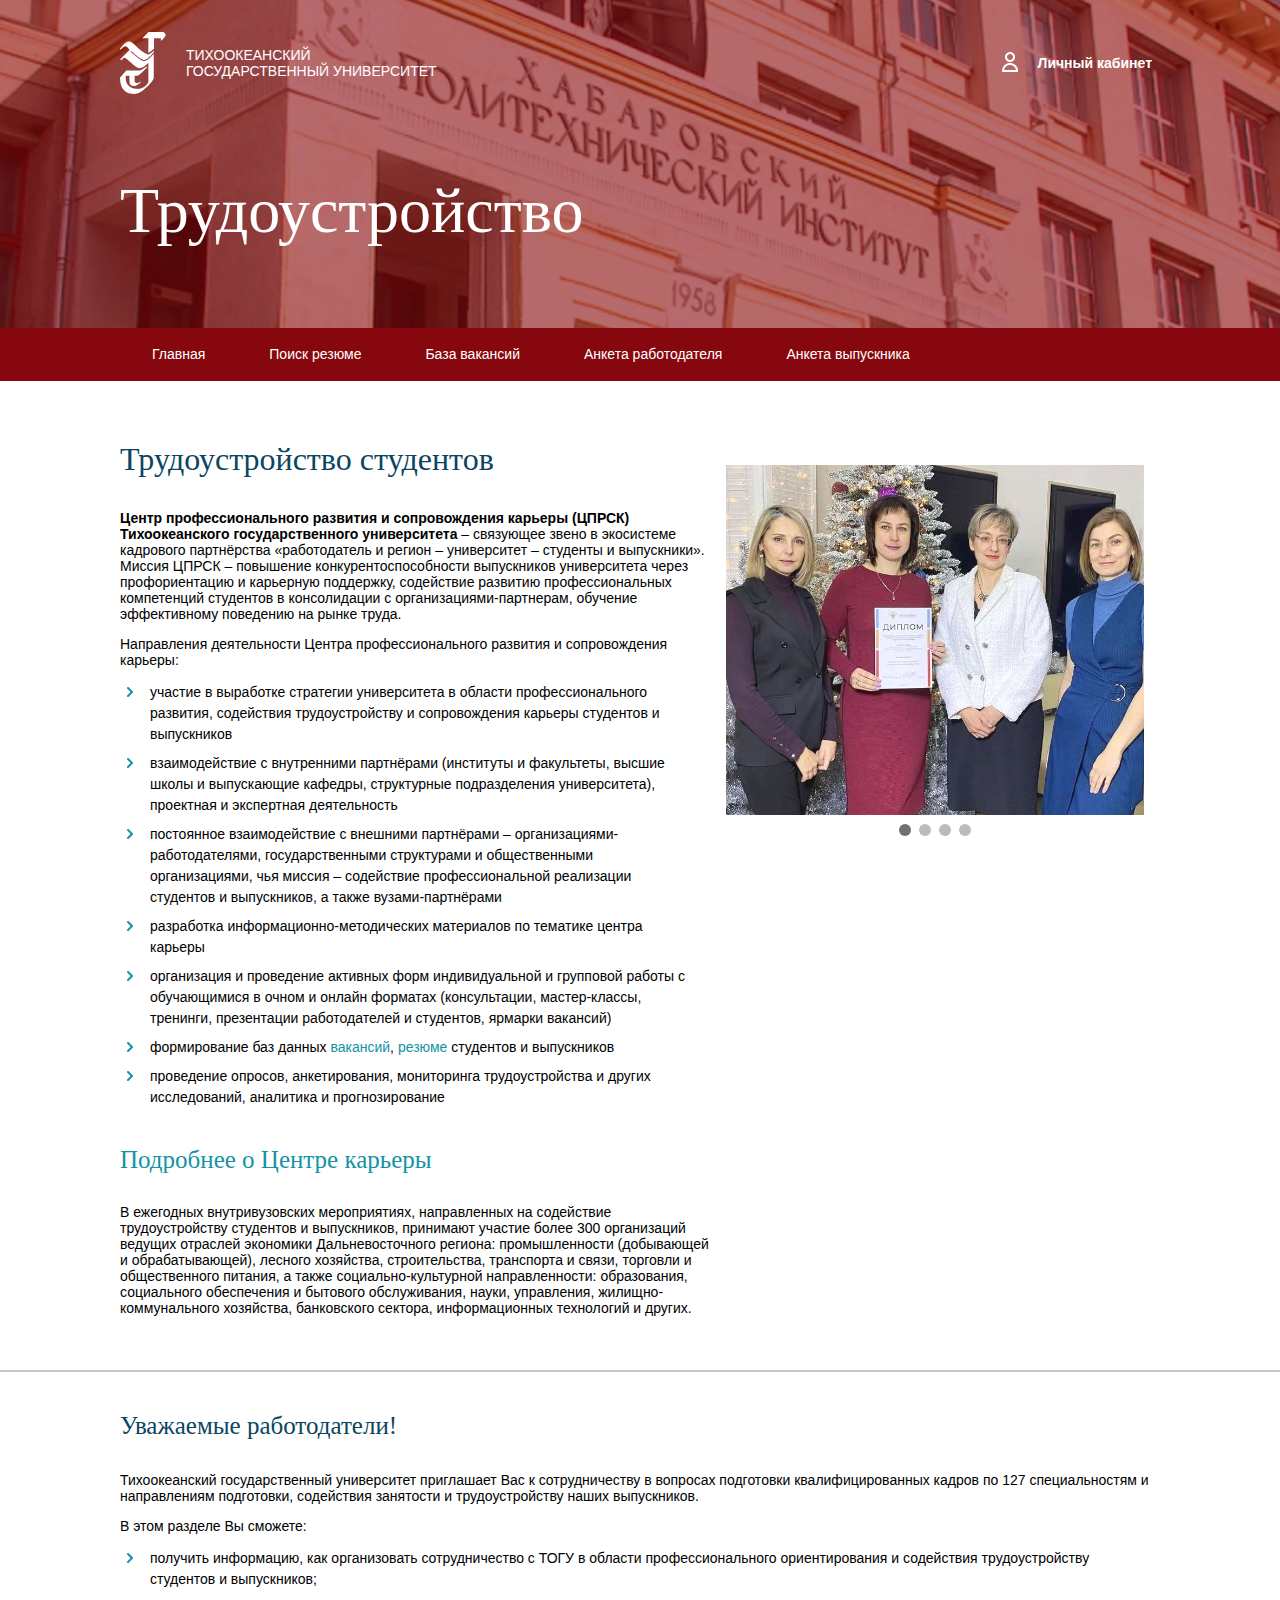
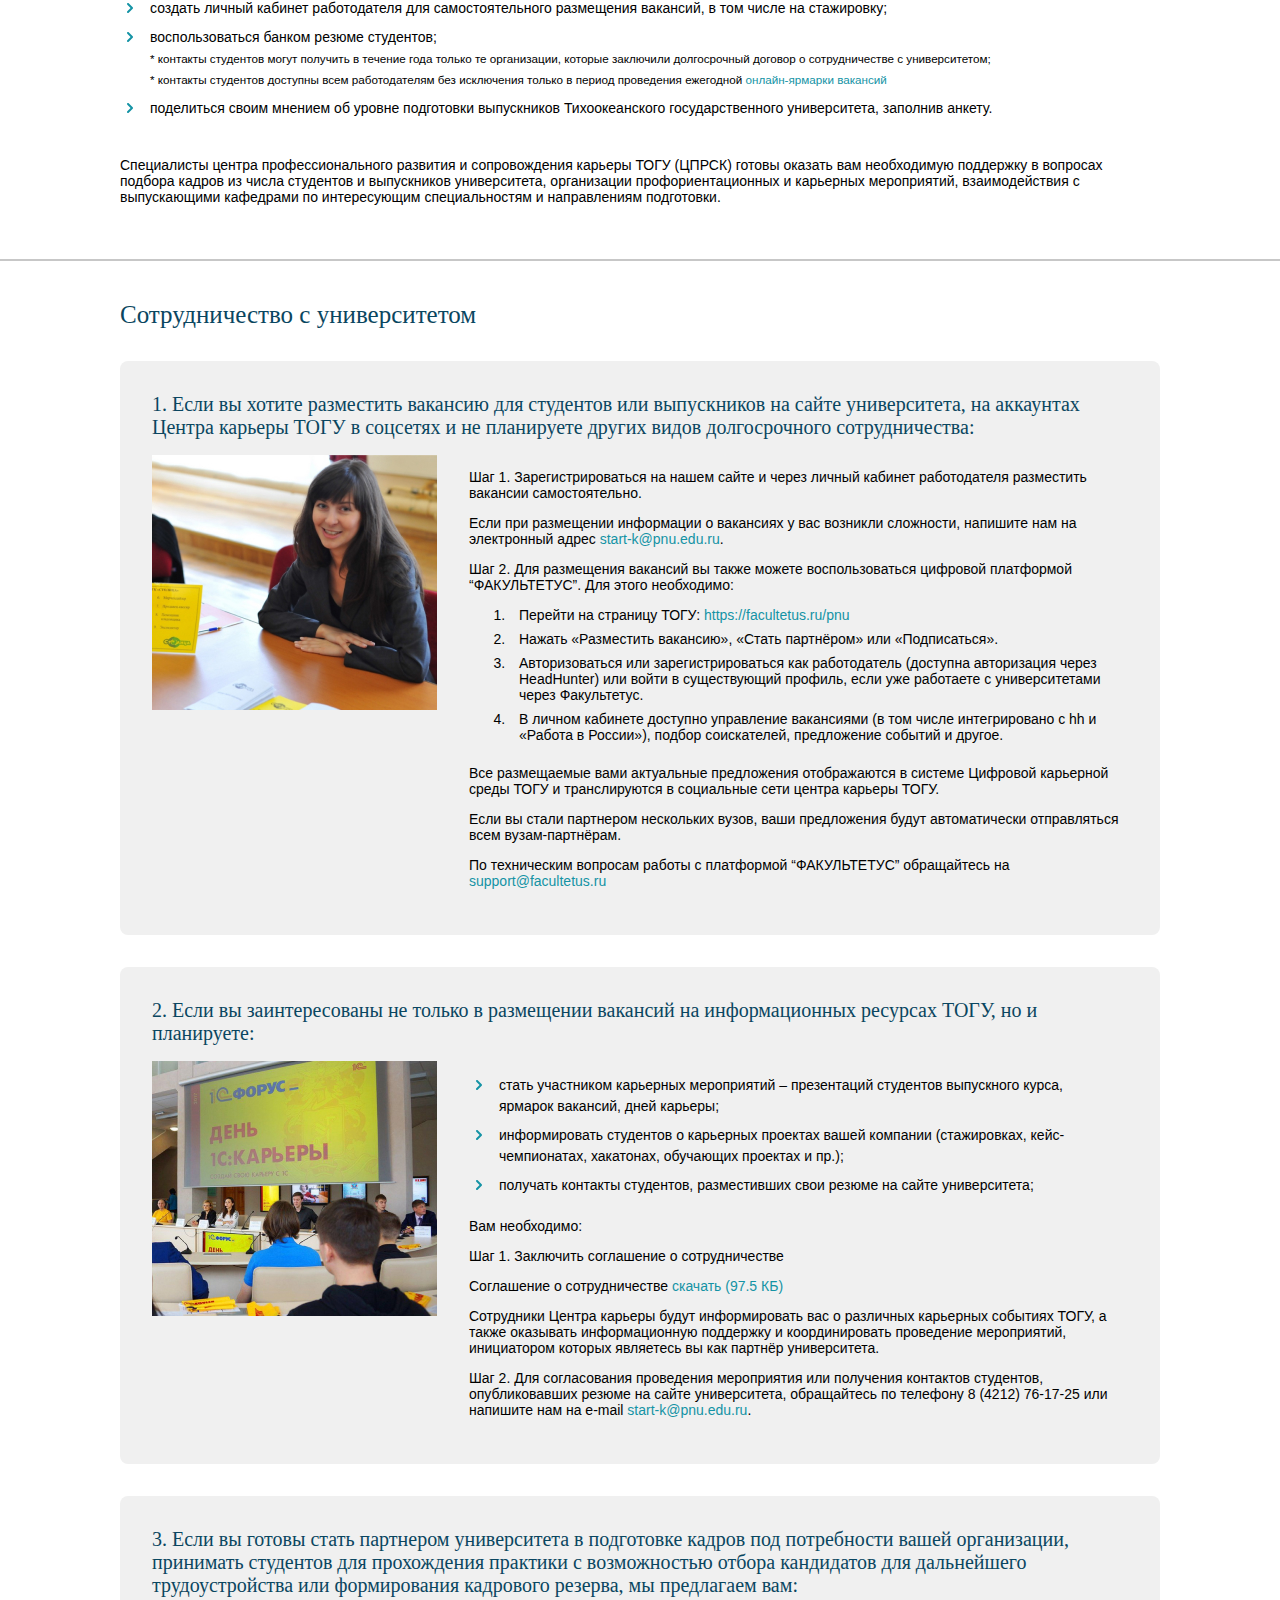
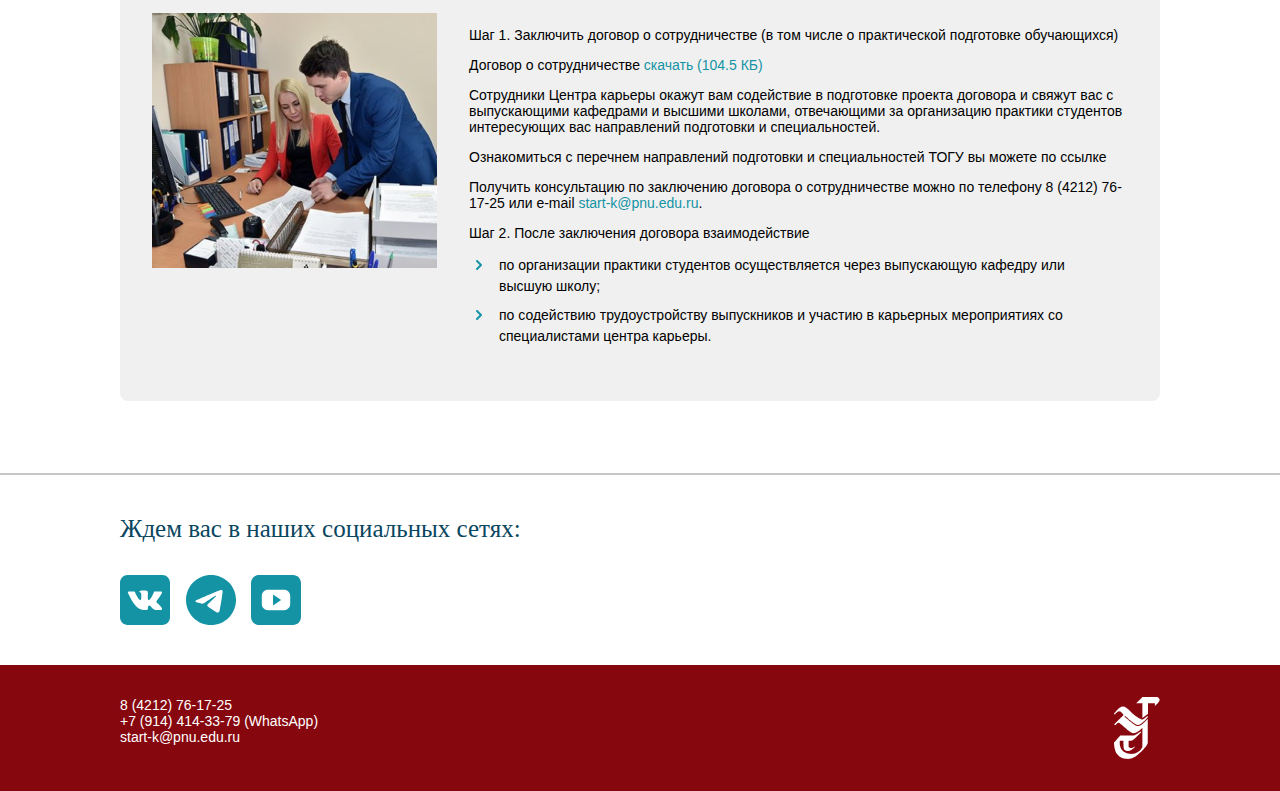
==== index.html @ 0964fffc "Initial commit" ====
<!DOCTYPE html>
<html lang="ru">
<head>
    <meta charset="UTF-8">
    <meta name="viewport" content="width=device-width, initial-scale=1.0">
    <title>Трудоустройство</title>
    <link rel="stylesheet" href="css/styles.css">
    <link rel="stylesheet" href="css/styles-main.css">
    <link rel="stylesheet" href="css/home.css">
    <!--<link rel="stylesheet" href="https://cdnjs.cloudflare.com/ajax/libs/font-awesome/4.7.0/css/font-awesome.min.css">-->
    <script type="text/javascript" src="js/slideshow.js" async></script>
    <script type="text/javascript" src="js/burger.js" async></script>
</head>
<body>
    <header class="header">
        <div class="container">
            <div class="header-inner">
                <div class="header-top">
                    <!--<div class="pnu-logo">-->
                        <img alt="pnu-logo" src="img/logo.png"/>
                        <span class="pnu-name">
                            ТИХООКЕАНСКИЙ <br>ГОСУДАРСТВЕННЫЙ УНИВЕРСИТЕТ
                        </span>
                    <!--</div>-->
                    <div class="login">
                        <a class="login-link" href="login.html">
                            <table><tr>
                                    <td>
                                        <img src="img/UserOutline.png"></img>
                                    </td>
                                    <td>
                                        Личный кабинет
                                    </td>
                            </tr></table>
                        </a>
                    </div>
                </div>
                <div class="header-title">
                    <h1>Трудоустройство</h1>
                </div>

            </div>
        </div>
    </header>

    <nav class="menu">
        <div class="container">
            <div class="nav-menu" id="nav-list">
                <div class="hamburger-top">
                    <div class="hamburger-title">Главная</div>
                    <div class="hamburger-icon" onclick="OpenBurger()">
                        <!--<i class="fa fa-bars"></i>-->
                        <div class="hamburger-bar"></div>
                        <div class="hamburger-bar"></div>
                        <div class="hamburger-bar"></div>
                    </div>
                </div>
                <ul class="nav-menu-list">
                    <a href="index.html" class="menu-link"><li class="menu-item">Главная</li></a>
                    <a href="login.html" class="menu-link"><li class="menu-item menu-login">Личный кабинет</li></a>
                    <a href="resume-search.html" class="menu-link"><li class="menu-item">Поиск резюме</li></a>
                    <a href="" class="menu-link"><li class="menu-item">База вакансий</li></a>
                    <a href="survey-employ.html" class="menu-link"><li class="menu-item">Анкета работодателя</li></a>
                    <a href="" target="_blank" class="menu-link"><li class="menu-item">Анкета выпускника</li></a>
                </ul>
            </div>
        </div>
    </nav>

    <main class="body">
        <div class="container">
            <div class="greet">
                <div class="greet-info">
                    <h4>Трудоустройство студентов</h4>
                    <p>
                        <strong> Центр профессионального развития и сопровождения карьеры (ЦПРСК) Тихоокеанского государственного университета</strong> – связующее звено в экосистеме кадрового партнёрства «работодатель и регион – университет – студенты и выпускники».
                        Миссия ЦПРСК – повышение конкурентоспособности выпускников университета через профориентацию и карьерную поддержку, содействие развитию профессиональных компетенций студентов в консолидации с организациями-партнерам, обучение эффективному поведению на рынке труда.
                    </p>
                    <p>
                        Направления деятельности Центра профессионального развития и сопровождения карьеры:
                    </p>
                    <ul>
                        <li>участие в выработке стратегии университета в области профессионального развития, содействия трудоустройству и сопровождения карьеры студентов и выпускников</li>
                        <li>взаимодействие с внутренними партнёрами (институты и факультеты, высшие школы и выпускающие кафедры, структурные подразделения университета), проектная и экспертная деятельность</li>
                        <li>постоянное взаимодействие с внешними партнёрами – организациями-работодателями, государственными структурами и общественными организациями, чья миссия – содействие профессиональной реализации студентов и выпускников, а также вузами-партнёрами</li>
                        <li>разработка информационно-методических материалов по тематике центра карьеры</li>
                        <li>организация и проведение активных форм индивидуальной и групповой работы с обучающимися в очном и онлайн форматах (консультации, мастер-классы, тренинги, презентации работодателей и студентов, ярмарки вакансий)</li>
                        <li>формирование баз данных <a href="">вакансий</a>, <a href="resume-search.html">резюме</a> студентов и выпускников</li>
                        <li>проведение опросов, анкетирования, мониторинга трудоустройства и других исследований, аналитика и прогнозирование</li>
                    </ul>
                    <br>
                    <a href="https://pnu.edu.ru/ru/recruitment/start-career/" target="_blank"><h5>Подробнее о Центре карьеры</h5></a>
                    <p>
                        <br>
                        В ежегодных внутривузовских мероприятиях, направленных на содействие трудоустройству студентов и выпускников, принимают участие более 300 организаций ведущих отраслей экономики Дальневосточного региона: промышленности (добывающей и обрабатывающей), лесного хозяйства, строительства, транспорта и связи, торговли и общественного питания, а также социально-культурной направленности: образования, социального обеспечения и бытового обслуживания, науки, управления, жилищно-коммунального хозяйства, банковского сектора, информационных технологий и других.
                    </p>
                </div>
                <div class="greet-slideshow">
                    <div class="slideshow-container">
                        <div class="slides fade" style="background-image: url('img/01.jpg')"></div>
                        <div class="slides fade" style="background-image: url('img/02.jpg')"></div>
                        <div class="slides fade" style="background-image: url('img/03.jpg')"></div>
                        <div class="slides fade" style="background-image: url('img/04.jpg')"></div>
                <!--<a class="prev" onclick="plusSlides(-1)">&#10094;</a>
                <a class="next" onclick="plusSlides(1)">&#10095;</a>-->
                </div>
                <div style="margin: auto">
                    <span class="dot" onclick="currentSlide(0)"></span>
                    <span class="dot" onclick="currentSlide(1)"></span>
                    <span class="dot" onclick="currentSlide(2)"></span>
                    <span class="dot" onclick="currentSlide(3)"></span>
                </div>
            </div>
            </div>
        </div>
        <hr>
        <div class="container">
            <!--<div class="container-in">-->
                <div class="greet-info">
                    <h5>Уважаемые работодатели!</h5>
                    <p>
                        Тихоокеанский государственный университет приглашает Вас к сотрудничеству в вопросах подготовки квалифицированных кадров по 127 специальностям и направлениям подготовки, содействия занятости и трудоустройству наших выпускников.
                    </p>
                    <p>
                        В этом разделе Вы сможете:
                    </p>
                    <ul>
                        <li>получить информацию, как организовать сотрудничество с ТОГУ в области профессионального ориентирования и содействия трудоустройству студентов и выпускников;</li>
                        <li>создать личный кабинет работодателя для самостоятельного размещения вакансий, в том числе на стажировку;</li>
                        <li>воспользоваться банком резюме студентов;
                            <br>
                            <small>
                                * контакты студентов могут получить в течение года только те организации, которые заключили долгосрочный договор о сотрудничестве с университетом;
                                <br>
                                * контакты студентов доступны всем работодателям без исключения только в период проведения ежегодной <a href="https://pnu.edu.ru/ru/recruitment/yarmarka/" target="_blank"><small>онлайн-ярмарки вакансий</small></a>
                            </small>
                        </li>
                        <li>поделиться своим мнением об уровне подготовки выпускников Тихоокеанского государственного университета, заполнив анкету.</li>
                    </ul>
                    <p>
                        <br>
                        Специалисты центра профессионального развития и сопровождения карьеры ТОГУ (ЦПРСК) готовы оказать вам необходимую поддержку в вопросах подбора кадров из числа студентов и выпускников университета, организации профориентационных и карьерных мероприятий, взаимодействия с выпускающими кафедрами по интересующим специальностям и направлениям подготовки.
                    </p>
                </div>
                <!--<div class="greet-slideshow">
                    <div class="slideshow-container">
                        <div class="slides fade">
                            <img src="img/slideshow-photo-example.jpg" style="width:100%">
                        </div>
                        <div class="slides fade">
                            <img src="img/slideshow-photo-example.jpg" style="width:100%">
                        </div>
                        <div class="slides fade">
                            <img src="img/slideshow-photo-example.jpg" style="width:100%">
                        </div>-->
                        <!--<a class="prev" onclick="plusSlides(-1)">&#10094;</a>
                        <a class="next" onclick="plusSlides(1)">&#10095;</a>-->
                    <!--</div>
                    <div style="margin: auto">
                        <span class="dot" onclick="currentSlide(0)"></span>
                        <span class="dot" onclick="currentSlide(1)"></span>
                        <span class="dot" onclick="currentSlide(2)"></span>
                    </div>
                </div>-->
            <!--</div>-->
        </div>
            <hr>
        <div class="container">
            <div class="cards">
                <h5>Сотрудничество с университетом</h5>
                <div class="cards-list">

                    <div class="card">
                        <div class="card-title">
                            <h6>1. Если вы хотите разместить вакансию для студентов или выпускников на сайте университета, на аккаунтах Центра карьеры ТОГУ в соцсетях и не планируете других видов долгосрочного сотрудничества:</h6>
                        </div>
                        <div class="card-body">
                            <div class="card-image">
                                <img src="img/card-img1.jpg">
                            </div>
                            <div class="card-text">
                                <p>Шаг 1. Зарегистрироваться на нашем сайте и через личный кабинет работодателя разместить вакансии самостоятельно.</p>
                                <p>Если при размещении информации о вакансиях у вас возникли сложности, напишите нам на электронный адрес <a href="mailto:start-k@pnu.edu.ru">start-k@pnu.edu.ru</a>.</p>
                                <p>Шаг 2. Для размещения вакансий вы также можете воспользоваться цифровой платформой “ФАКУЛЬТЕТУС”. Для этого необходимо:</p>
                                <ol>
                                    <li>Перейти на страницу ТОГУ: <a href="https://facultetus.ru/pnu">https://facultetus.ru/pnu</a></li>
                                    <li>Нажать «Разместить вакансию», «Стать партнёром» или «Подписаться».</li>
                                    <li>Авторизоваться или зарегистрироваться как работодатель (доступна авторизация через HeadHunter) или войти в существующий профиль, если уже работаете с университетами через Факультетус.</li>
                                    <li>В личном кабинете доступно управление вакансиями (в том числе интегрировано с hh и «Работа в России»), подбор соискателей, предложение событий и другое.</li>
                                </ol>
                                </p>
                                <p>Все размещаемые вами актуальные предложения отображаются в системе Цифровой карьерной среды ТОГУ и транслируются в социальные сети центра карьеры ТОГУ.</p>
                                <p>Если вы стали партнером нескольких вузов, ваши предложения будут автоматически отправляться всем вузам-партнёрам.</p>
                                <p>По техническим вопросам работы с платформой “ФАКУЛЬТЕТУС” обращайтесь на <a href="mailto:support@facultetus.ru">support@facultetus.ru</a></p>
                            </div>
                        </div>
                    </div>
                    <div class="card">
                        <div class="card-title">
                            <h6> 2. Если вы заинтересованы не только в размещении вакансий на информационных ресурсах ТОГУ, но и планируете:</h6>
                        </div>
                        <div class="card-body">
                            <div class="card-image">
                                <img src="img/card-img2.jpg">
                            </div>
                            <div class="card-text">
                                <ul>
                                    <li>стать участником карьерных мероприятий – презентаций студентов выпускного курса, ярмарок вакансий, дней карьеры;</li>
                                    <li>информировать студентов о карьерных проектах вашей компании (стажировках, кейс-чемпионатах, хакатонах, обучающих проектах и пр.);</li>
                                    <li>получать контакты студентов, разместивших свои резюме на сайте университета;</li>
                                </ul>
                                <p>Вам необходимо:</p>
                                <p>Шаг 1. Заключить соглашение о сотрудничестве</p>
                                <p>Соглашение о сотрудничестве <a href="#">скачать (97.5 КБ)</a></p>
                                <p>Сотрудники Центра карьеры будут информировать вас о различных карьерных событиях ТОГУ, а также оказывать информационную поддержку и координировать проведение мероприятий, инициатором которых являетесь вы как партнёр университета.</p>
                                <p>Шаг 2. Для согласования проведения мероприятия или получения контактов студентов, опубликовавших резюме на сайте университета, обращайтесь по телефону 8 (4212) 76-17-25 или напишите нам на e-mail <a href="mailto:start-k@pnu.edu.ru">start-k@pnu.edu.ru</a>.</p>
                            </div>
                        </div>
                    </div>
                    <div class="card">
                        <div class="card-title">
                            <h6>3. Если вы готовы стать партнером университета в подготовке кадров под потребности вашей организации, принимать студентов для прохождения практики с возможностью отбора кандидатов для дальнейшего трудоустройства или формирования кадрового резерва, мы предлагаем вам:</h6>
                        </div>
                        <div class="card-body">
                            <div class="card-image">
                                <img src="img/card-img3.jpg">
                            </div>
                            <div class="card-text">
                                <p>Шаг 1. Заключить договор о сотрудничестве (в том числе о практической подготовке обучающихся)</p>
                                <p>Договор о сотрудничестве <a href="#">скачать (104.5 КБ)</a></p>
                                <p>Сотрудники Центра карьеры окажут вам содействие в подготовке проекта договора и свяжут вас с выпускающими кафедрами и высшими школами, отвечающими за организацию практики студентов интересующих вас направлений подготовки и специальностей.</p>
                                <p>Ознакомиться с перечнем направлений подготовки и специальностей ТОГУ вы можете по ссылке</p>
                                <p>Получить консультацию по заключению договора о сотрудничестве можно по телефону 8 (4212) 76-17-25 или e-mail <a href="mailto:start-k@pnu.edu.ru">start-k@pnu.edu.ru</a>.</p>
                                <p>Шаг 2. После заключения договора взаимодействие</p>
                                <ul>
                                    <li>по организации практики студентов осуществляется через выпускающую кафедру или высшую школу;</li>
                                    <li>по содействию трудоустройству выпускников и участию в карьерных мероприятиях со специалистами центра карьеры.</li>
                                </ul>
                            </div>
                        </div>
                    </div>
                </div>
            </div>
        </div>
            <hr>
        <div class="container">
            <div>
                <h5>Ждем вас в наших социальных сетях:</h5>
                <div class="social-links">
                    <a class="social-btn" href="#"><img src="/img/svg/vk.svg" alt="vkontakte"></a>&nbsp;&nbsp;&nbsp;
                    <a class="social-btn" href="#"><img src="/img/svg/tg.svg" alt="telegram"></a>&nbsp;&nbsp;&nbsp;
                    <a class="social-btn" href="#"><img src="/img/svg/yt.svg" alt="youtube"></a>
                </div>
            </div>
        </div>
    </main>

    <footer class="footer">
        <div class="container">
            <div class="footer-inner">
                <span class="contacts">
                    8 (4212) 76-17-25
                    <br>
                    +7 (914) 414-33-79 (WhatsApp)
                    <br>
                    start-k@pnu.edu.ru
                </span>
                <img alt="pnu-logo" src="img/logo.png"/>
            </div>
        </div>
    </footer>
</body>
</html>
---- css/styles.css ----
/*  GENERAL  */

/*@import url('https://fonts.googleapis.com/css2?family=Open+Sans:ital,wght@0,400;0,700;1,400;1,700&display=swap');*/

*,
*::after,
*::before{
    box-sizing: border-box;
}

html,
body{
    height: 100%;
    margin: 0;
}

body,
p,
span,
a {
    font-family: Verdana, sans-serif;
    font-size: 14px;
}

a {
    text-decoration: none;
    color: #1493A5;
}

a:hover{
    text-decoration: underline;
}

h1 {
    font-family: Georgia, serif;
    font-size: 64px;
    color: white;
    font-weight: normal;
    margin: 0;
}
h2 {
    font-family: Georgia, serif;
    font-size: 48px;
    color: white;
    font-weight: normal;
    margin: 0;
}
h4 {
    font-family: Georgia, serif;
    font-size: 32px;
    color: #0A4660;
    font-weight: normal;
    margin: 0 0 32px 0;
}
h5 {
    font-family: Georgia, serif;
    font-size: 25px;
    color: #0A4660;
    font-weight: normal;
    margin: 0 0 32px 0;
}
h6 {
    font-family: Georgia, serif;
    font-size: 20px;
    color: #0A4660;
    font-weight: normal;
    margin: 0 0 16px 0;
}

ul{
    list-style-type: none;
    list-style-image: url("/img/svg/list-marker.svg");
    line-height: 150%;
    padding: 0 20px;
}

li {
    padding: 0 0 8px 10px;
}

hr {
    border: 1px solid #C7C7C7;
    height: 1px;
    margin: 40px auto;
    max-width: 1400px;
}

label {
    color: #0A4660;
    font-weight: bold;
    font-size: inherit;
}

select, .input, textarea {
    width: 100%;
    background-color: transparent;
    border: 1px solid #C7C7C7;
    padding: 16px;
    border-radius: 8px;
    margin: 0;
    font-family: inherit;
    font-size: inherit;
    line-height: inherit;
}

.input::placeholder {
    color: #858585;
}

textarea {
    resize: none;
}

    /*  BUTTON  */

.button {
    border: none;
    padding: 15px 24px;
    font-family: inherit;
    font-size: inherit;
    font-weight: bold;
    border-radius: 25px;
    text-align: center;
}

a.button {
    padding: 0;
}

.button a {
    color: inherit;
    text-decoration: none;
}

.button.blue{
    background-color: #1493A5;
    color: white;
}

.button.blue:hover {
    background-color: #31B5C7;
}

.button.white {
    background-color: white;
    color: #0A4660;
    box-shadow: 0 4px 4px #D9D9D9;
}

.button.white:hover {
    background-color: #F0F5F8;
}

/* TABLE */

table {
    border-radius: 5px;
    font-size: inherit;
    border-collapse: collapse;
    width: 100%;
    max-width: 100%;
    background-color: white;
}

td, th {
    text-align: center;
    padding: 8px;
    font-family: inherit;
    font-size: inherit;
}

td{
    border-right: 1px solid #f8f8f8;
}

th{
    color: #ffffff;
    background: #0A4660;
    font-weight: normal;
}

tr:nth-child(even) {
    background: #F8F8F8;
}

/* MOBILE */

@media (max-width: 780px) {
    table {
        width: 100%;
    }

    .table-wrapper {
        overflow-x: auto;
    }

    /*.table-wrapper:before {
        display: block;
        text-align: right;
    }

    thead, tbody, th {
        display: block;
    }

    th {
        text-align: left;
        border-bottom: 1px solid #f7f7f9;
    }
    thead {
        float: left;
    }
    tbody {
        width: auto;
        position: relative;
        overflow-x: auto;
    }
    td, th {
        padding: 16px 8px;
        height: 50px;
        vertical-align: middle;
        overflow-x: hidden;
        overflow-y: auto;
        width: 120px;
        font-size: inherit;
        text-overflow: ellipsis;
    }
    tr {
        display: table-cell;
    }

    tr:nth-child(even) {
        background: transparent;
    }
    td:nth-child(odd) {
        background: #F8F8F8;
        border-right: 1px solid #E6E4E4;
    }
    td:nth-child(even) {
        border-right: 1px solid #E6E4E4;
    }
    td {
        display: block;
        text-align: center;
    }*/
}

/*.caption a{
    font-size: 14px;
    padding: 0px 0 0 20px;
}*/

.checkbox {
    height: 16px;
    width: 16px;
    background-color: #1493A5;
    margin: 0;
}

.radio {
    height: 16px;
    width: 16px;
    background-color: #1493A5;
    margin: 0;
}

fieldset {
    border: none;
    display: inline-block;
}

fieldset label {
    font-weight: normal;
    color: black;
}

.container {
    margin: 0 auto;
    padding: 0 120px;
    display: flex;
    width: 100%;
    max-width: 1600px;
}

@media screen and (max-width: 780px) {
    .body .container {
        display: block;
    }
}

.label {
    padding-right: 32px;
    padding-top: 15px;
    margin-bottom: 8px;
    text-align: right;
    width: 300px;
    position: relative;
}

@media screen and (max-width: 780px) {
    .label {
        width: 150px;
        text-align: left;
    }
}

/*  NAV  */

.menu{
    display: flex;
    /*align-self: stretch;
    align-items: flex-start;
    flex-shrink: 0;*/
    background-color: #87070E;
}

/*.nav-menu {
    padding: 0 120px;
}

@media screen and (max-width: 1100px) {
    .nav-menu {
        padding: 0 80px;
    }
}

@media screen and (max-width: 780px) {
    .nav-menu {
        padding: 0;
    }
}*/


.nav-menu-list {
    list-style-type: none;
    list-style-image: none;
    margin: 0;
    padding: 0;
    display: flex;
    justify-content: space-between;
}

.menu-item {
    /*font-size: 16px;*/
    /*align-self: stretch;*/
    text-align: center;
    padding: 16px 32px;
    background-color: #87070E;
    height: 100%;
}

.menu-login {
    display: none;
}

.menu-link {
    color: white;
    text-decoration: none;
}

.menu-item:hover {
    background-color: #AA311D;
}

.menu-link:hover {
    text-decoration: none;
}

.hamburger-title, .hamburger-icon {
    display: none;
}


@media screen and (max-width: 780px) {

    .login, .nav-menu-list{
        display: none;
    }

    .nav-menu {
        width: calc(100% + 32px);
        display: inline-block;
        margin-left: -16px;
        margin-right: -16px;
    }

    .hamburger-top {
        display: flex;
        gap: 8px;
        padding: 0 16px;
        border-bottom: 1px solid #AA311D;
    }

    .hamburger-title {
        display: block;
        width: 100%;
        font-size: 16px;
        color: white;
        margin: 16px 0;
    }

    .hamburger-icon {
        float: right;
        display: block;
        cursor: pointer;
        margin: auto 0;
    }

    .hamburger-bar {
        width: 32px;
        height: 4px;
        background-color: white;
        margin: 6px;
    }

    .menu-item {
        align-self: stretch;
        text-align: left;
        padding: 16px;
        height: auto;
    }

    .menu-login {
        display: block;
    }

    .menu-link {
        font-size: 16px;
    }
}

@media screen and (max-width: 780px) {
    .nav-menu.responsive {position: relative;}
    .nav-menu.responsive a.icon {
        position: absolute;
        right: 0;
        top: 0;
    }
    .nav-menu.responsive .nav-menu-list {
        display: inline;
    }
}

main.body {
    margin-top: 60px;
}

@media screen and (max-width: 780px) {
    main.body {
        margin-top: 40px;
    }
}

/*  SCREEN SIZE  */

@media screen and (max-width: 1100px) {
    .container {
        padding: 0 80px;
    }
    h1 {
        font-size: 48px;
    }
    h2 {
        font-size: 40px;
    }
    h4 {
        font-size: 25px;
    }
    h5 {
        font-size: 20px;
    }
    h6 {
        font-size: 16px;
    }
    hr {
        margin: 40px 80px;
    }
}

@media screen and (max-width: 780px) {
    .container {
        padding: 0 16px;
    }

    h1 {
        font-size: 40px;
    }

    h2 {
        font-size: 32px;
    }

    h4 {
        font-size: 25px;
    }

    h5 {
        font-size: 20px;
    }

    h6 {
        font-size: 16px;
    }

    body,
    p,
    span,
    a {
        font-size: 12px;
    }
}

.back {
    margin-bottom: 24px;
}
---- css/styles-main.css ----
/*  HEADER  */

.header{
    color: white;
    font-size: 18px;
    /*display: flex;
    position: relative;
    align-self: stretch;
    align-items: center;
    flex-direction: column;*/

    background-image: linear-gradient(90deg, rgba(135, 7, 14, 0.6) 1.00%,rgba(135, 7, 14, 0.6) 100.00%),url("../img/head.jpg");*
    background-size: cover;
    background-repeat: no-repeat;
    background-position: top left,center;


    line-height: normal;
    font-stretch: normal;
}

.header-inner {
    width: 100%;
}

.header-top {
    display: flex;
    margin-top: 32px;
    position: relative;
    /*align-self: stretch;*/
    align-items: center;
    /*flex-shrink: 0;*/
    gap: 20px;
}

@media screen and (max-width: 780px) {
    .header-top {
        margin-top: 48px;
    }

    .header-top img, .footer-inner img {
        height: 50px;
        width: auto;
    }
}

.home-logo {
    /*width: 46px;
    height: 62px;*/
    /*position: relative;*/
    /*margin-right: 20px;*/
    /*flex-grow: 0;*/
    /*align-items: center;*/

}

.pnu-name {
    /*height: auto;*/
    flex-grow: 1;
    /*align-self: auto;*/
    /*text-align: left;*/
    line-height: normal;
    font-stretch: normal;
}

.login {
    cursor: pointer;
    position: relative;
    align-items: center;
    transition: 0.3s;
}

.login table {
    border-radius: 0;
    background-color: transparent;
}

.login td{
    border-right: none;
}

.login-link {
    color: white;
    font-weight: 700;
    text-align: center;
}

.login:hover {
    padding-right: 16px;
}
.login a:hover {
    text-decoration: none;
}

.header-title {
    display: flex;
    padding: 80px 0;
    flex-shrink: 0;
    width: 100%;
}


/*  FOOTER  */

.footer {
    color: white;
    display: flex;
    flex-shrink: 0;
    margin-top: 40px;
    background-color: #87070E;
}

.footer-inner {
    width: 100%;
    display: flex;
    padding: 32px 0;
    gap: 16px;
}

.contacts {
    width: 100%;
    font-size: 14px;
    height: auto;
}
---- css/home.css ----
/*.greet,
.cards,
.social{
    width: 100%;
    position: relative;
    gap: 16px;
}*/

.greet {
    display: flex;
}

@media screen and (max-width: 780px) {
    .greet {
        display: block;
    }
}

.greet-info {
    width: 100%
}

.greet-info a h5 {
    margin: 0;
    color: inherit;
}

.greet-slideshow{
    max-width: 450px;
    height: auto;
    display: flex;
    /*position: relative;*/
    align-self: flex-start;
    /*align-items: flex-start;*/
    flex-shrink: 0;
    padding: 16px;
    flex-direction: column;
}

.slideshow-container {
    max-width: 100%;
    margin: 8px auto;
}

.slides {
    width: 418px;
    height: 350px;
    background-size: cover;
    object-fit: cover;
    background-repeat: no-repeat;
}

@media screen and (max-width: 780px) {
    .slides {
        height: 250px;
        max-width: 320px;
    }
}

/*.prev, .next {
    cursor: pointer;
    position: absolute;
    top: 50%;
    width: auto;
    margin-top: -22px;
    padding: 16px;
    color: white;
    font-weight: bold;
    font-size: 18px;
    transition: 0.6s ease;
    border-radius: 0 3px 3px 0;
    user-select: none;
}*/

/*
.next {
    right: 0;
    border-radius: 3px 0 0 3px;
}

.prev:hover, .next:hover {
    background-color: rgba(0,0,0,0.8);
}*/

.dot {
    cursor: pointer;
    height: 12px;
    width: 12px;
    margin: 0 2px;
    background-color: #bbb;
    border-radius: 50%;
    display: inline-block;
    transition: background-color 0.6s ease;
}

.active, .dot:hover {
    background-color: #717171;
}

.fade {
    animation-name: fade;
    animation-duration: 1.5s;
}

@keyframes fade {
    from {opacity: .4}
    to {opacity: 1}
}

/*  CARDS  */

.cards {
    display: inline-block;
}

.cards-list{
    display: inline-block;
    width: 100%;
}

.card{
    background-color: #F0F0F0;
    border-radius: 8px;
    padding: 32px;
    margin-bottom: 32px;
    width: 100%;
}

.card-body{
    width: 100%;
    display: flex;
    gap: 32px;
}
/*
.card-title{
    margin: 0 0 16px 0;
}*/

.card-image{
    max-width: 285px;
}

.card-text{
    flex-grow: 1;
    min-width: 0;
    display: inline-block;
}

/*  SOCIAL  */

.social-links{
    height: 50px;
}

.social-btn img{
    height: 100%;
    transition: 0.2s;
    /*margin-right: 32px;*/
}

.social-btn img:hover{
    transform: scale(1.1);
    /*margin-right: 32px;*/
}

/*  SCREEN SIZE  */

@media screen and (max-width: 1100px) {
    .greet-slideshow{
        padding: 0;
        margin: auto;
    }
    .greet{
        flex-direction: column;
    }

    .card-body{
        display: inline-block;
    }

    .card-image {
        display: flex;
        margin: auto;
    }

    .card-image img{
        width: 100%;
    }

}

@media screen and (max-width: 780px) {
    .social-links {
        text-align: center;
    }

    .card {
        padding: 16px;
    }

}
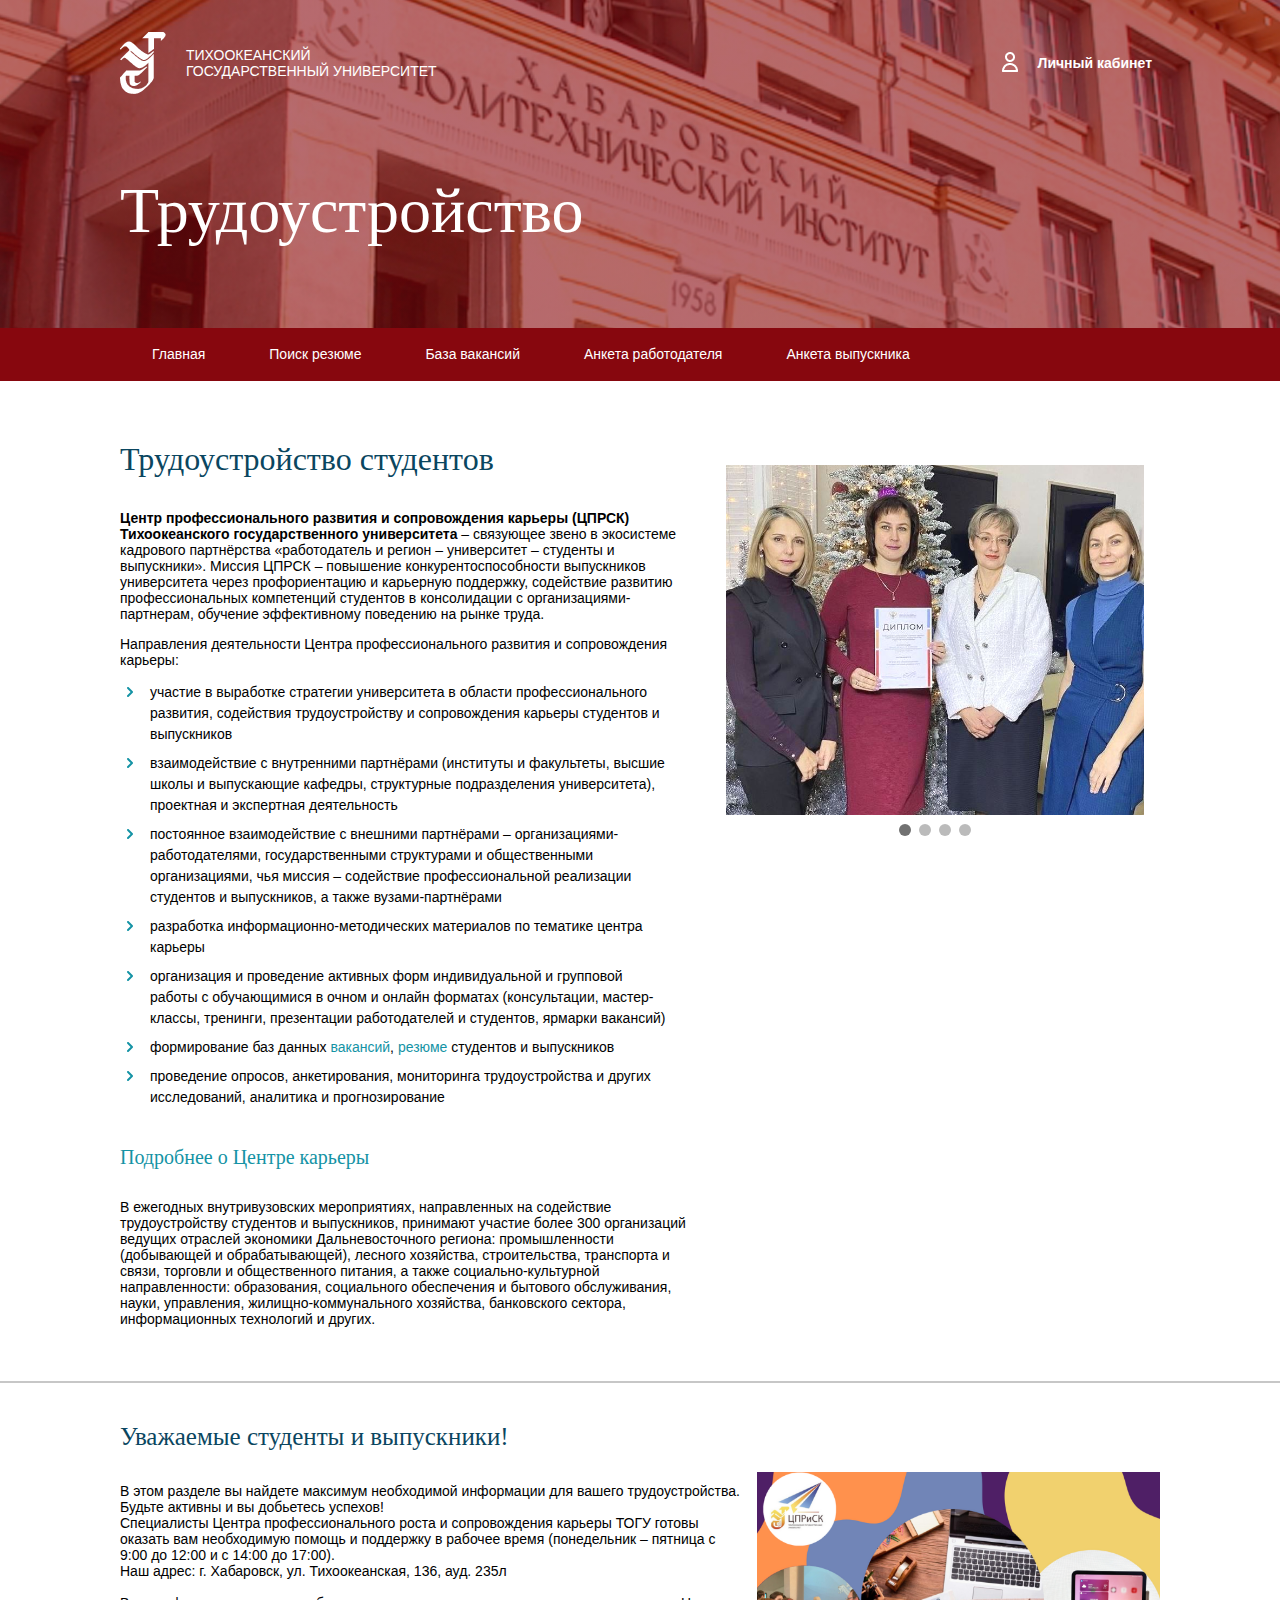
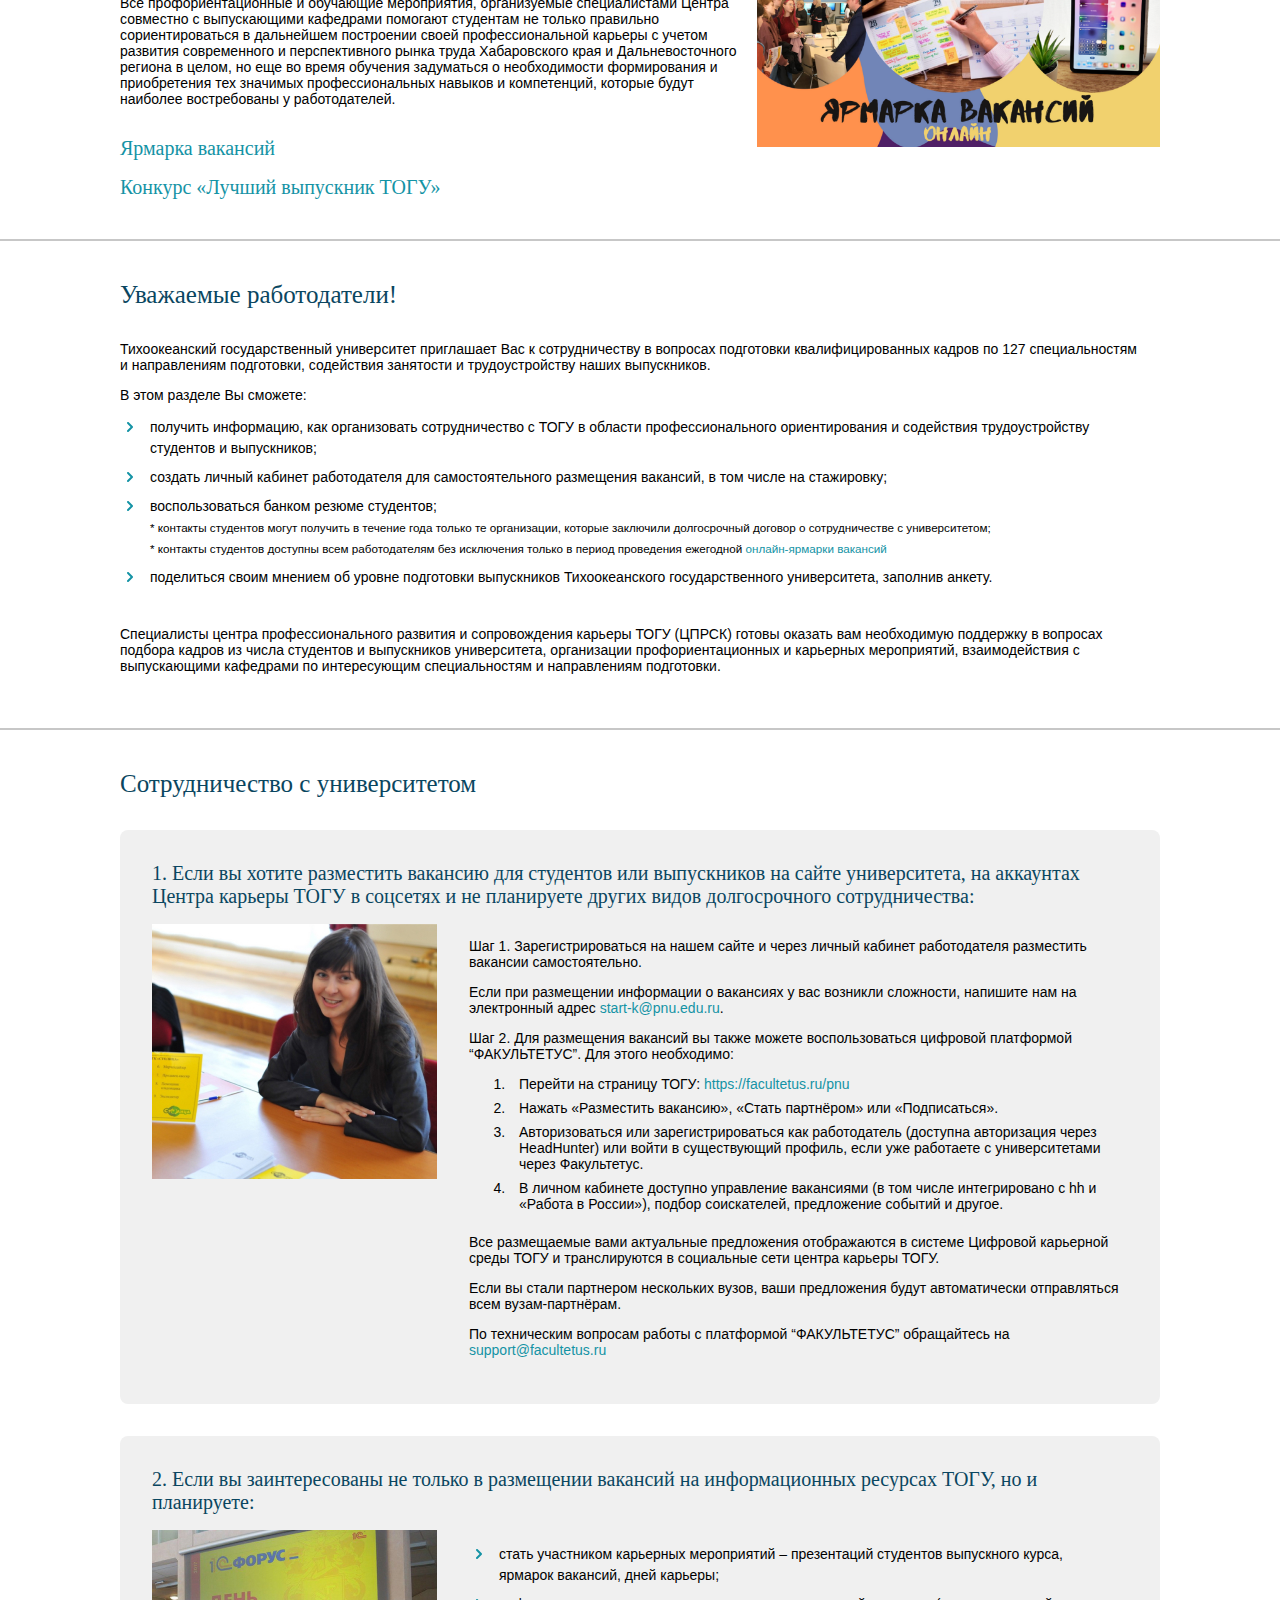
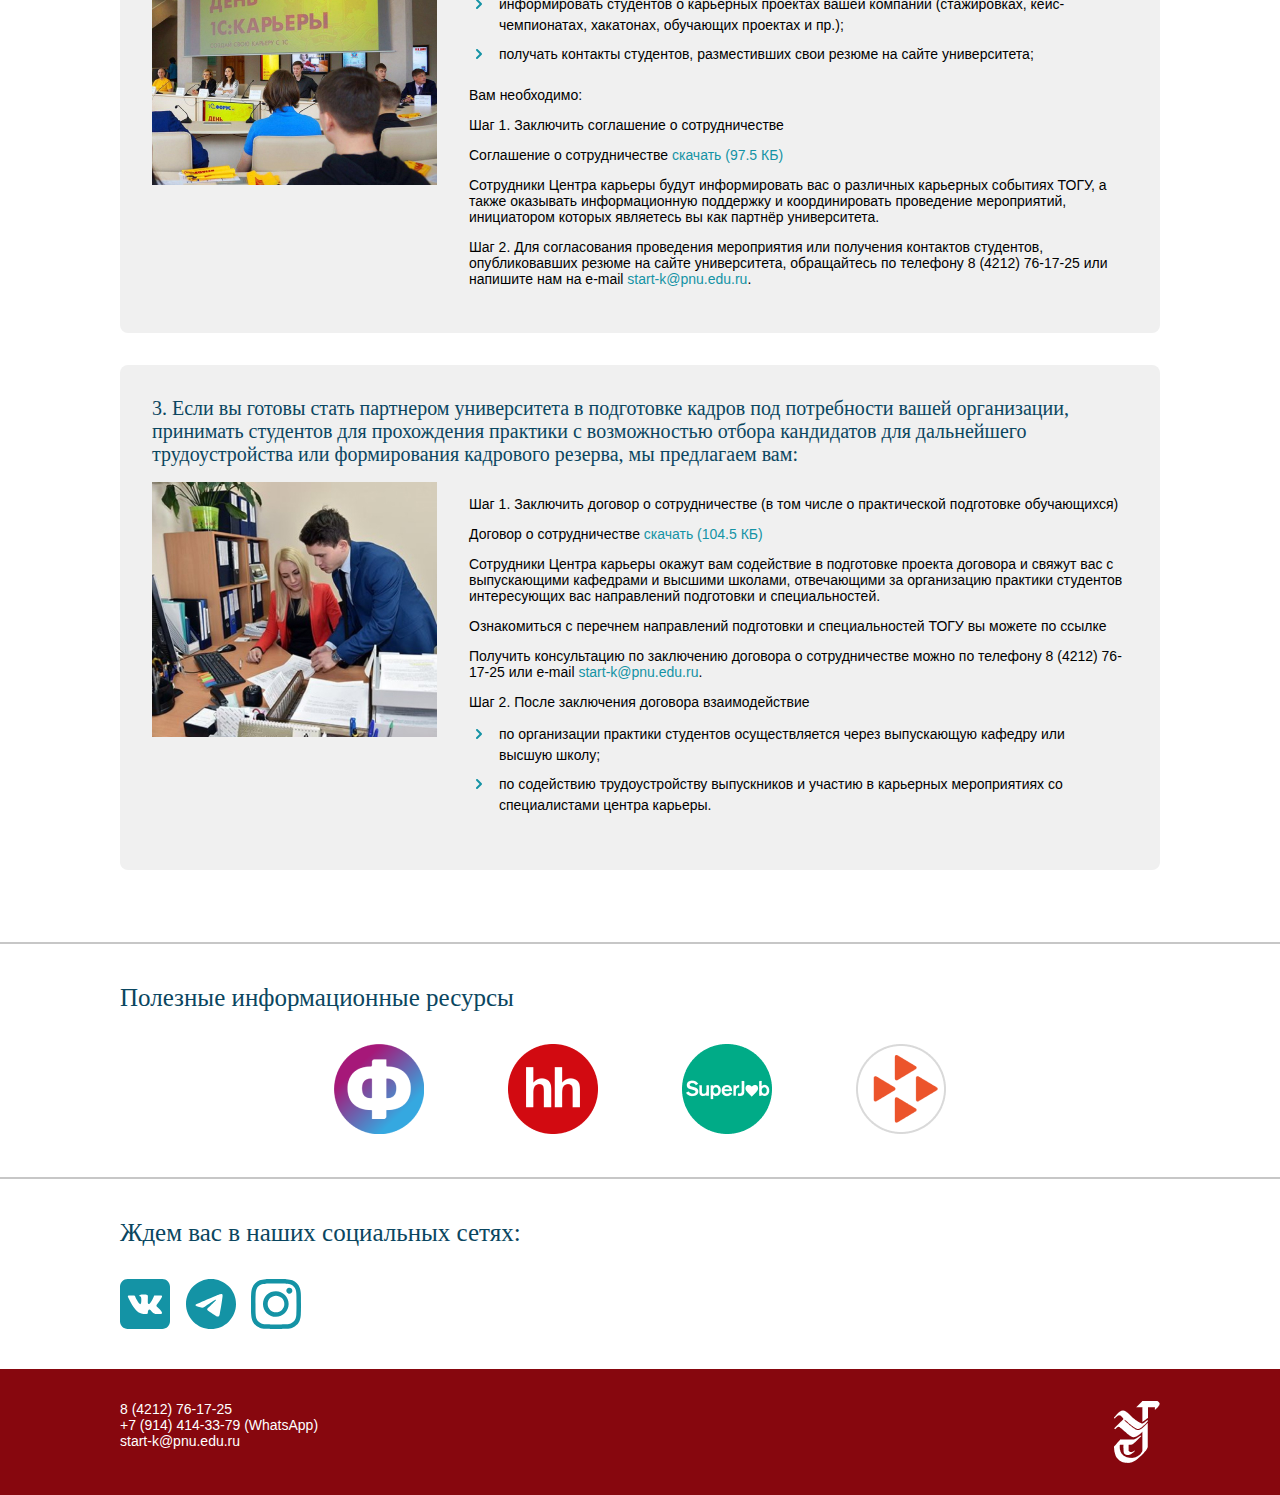
==== commit b24262bc: "index static done" ====
--- a/index.html
+++ b/index.html
@@ -11,6 +11,7 @@
     <script type="text/javascript" src="js/slideshow.js" async></script>
     <script type="text/javascript" src="js/burger.js" async></script>
 </head>
+
 <body>
     <header class="header">
         <div class="container">
@@ -89,7 +90,7 @@
                         <li>проведение опросов, анкетирования, мониторинга трудоустройства и других исследований, аналитика и прогнозирование</li>
                     </ul>
                     <br>
-                    <a href="https://pnu.edu.ru/ru/recruitment/start-career/" target="_blank"><h5>Подробнее о Центре карьеры</h5></a>
+                    <a href="https://pnu.edu.ru/ru/recruitment/start-career/" target="_blank"><h6>Подробнее о Центре карьеры</h6></a>
                     <p>
                         <br>
                         В ежегодных внутривузовских мероприятиях, направленных на содействие трудоустройству студентов и выпускников, принимают участие более 300 организаций ведущих отраслей экономики Дальневосточного региона: промышленности (добывающей и обрабатывающей), лесного хозяйства, строительства, транспорта и связи, торговли и общественного питания, а также социально-культурной направленности: образования, социального обеспечения и бытового обслуживания, науки, управления, жилищно-коммунального хозяйства, банковского сектора, информационных технологий и других.
@@ -111,6 +112,28 @@
                     <span class="dot" onclick="currentSlide(3)"></span>
                 </div>
             </div>
+            </div>
+        </div>
+        <hr>
+        <div class="container">
+            <div class="greet">
+                <div class="greet-info">
+                    <h5>Уважаемые студенты и выпускники!</h5>
+                    <p>
+                        В этом разделе вы найдете максимум необходимой информации для вашего трудоустройства. Будьте активны и вы добьетесь успехов!<br>
+                        Специалисты Центра профессионального роста и сопровождения карьеры ТОГУ готовы оказать вам необходимую помощь и поддержку в рабочее время (понедельник – пятница с 9:00 до 12:00 и с 14:00 до 17:00).<br>
+                        Наш адрес: г. Хабаровск, ул. Тихоокеанская, 136, ауд. 235л
+                        <br><br>
+                        Все профориентационные и обучающие мероприятия, организуемые специалистами Центра совместно с выпускающими кафедрами помогают студентам не только правильно сориентироваться в дальнейшем построении своей профессиональной карьеры с учетом развития современного и перспективного рынка труда Хабаровского края и Дальневосточного региона в целом, но еще во время обучения задуматься о необходимости формирования и приобретения тех значимых профессиональных навыков и компетенций, которые будут наиболее востребованы у работодателей.
+                    </p>
+                    <br>
+                    <a href="https://pnu.edu.ru/ru/recruitment/yarmarka/" target="_blank"><h6>Ярмарка вакансий</h6></a>
+                    <br>
+                    <a href="https://pnu.edu.ru/ru/recruitment/best/" target="_blank"><h6>Конкурс «Лучший выпускник ТОГУ»</h6></a>
+                </div>
+                <div class="side-img">
+                    <img src="img/yarmarka.png">
+                </div>
             </div>
         </div>
         <hr>
@@ -242,14 +265,26 @@
                 </div>
             </div>
         </div>
+        <hr>
+        <div class="container">
+            <div style="width: 100%">
+                <h5>Полезные информационные ресурсы</h5>
+                <div class="res-links">
+                    <a class="social-btn" href="https://facultetus.ru/" target="_blank"><img src="/img/facultetus.png" alt="facultetus"></a>
+                    <a class="social-btn" href="https://hh.ru" target="_blank"><img src="/img/hh.png" alt="hh"></a>
+                    <a class="social-btn" href="https://www.superjob.ru" target="_blank"><img src="/img/superjob.png" alt="superjob"></a>
+                    <a class="social-btn" href="https://trudvsem.ru/" target="_blank"><img src="/img/trudvsem.png" alt="trudvsem"></a>
+                </div>
+            </div>
+        </div>
             <hr>
         <div class="container">
             <div>
                 <h5>Ждем вас в наших социальных сетях:</h5>
                 <div class="social-links">
-                    <a class="social-btn" href="#"><img src="/img/svg/vk.svg" alt="vkontakte"></a>&nbsp;&nbsp;&nbsp;
-                    <a class="social-btn" href="#"><img src="/img/svg/tg.svg" alt="telegram"></a>&nbsp;&nbsp;&nbsp;
-                    <a class="social-btn" href="#"><img src="/img/svg/yt.svg" alt="youtube"></a>
+                    <a class="social-btn" href="https://vk.com/start_kareer" target="_blank"><img src="/img/svg/vk.svg" alt="vkontakte"></a>&nbsp;&nbsp;&nbsp;
+                    <a class="social-btn" href="https://t.me/togu_start_k" target="_blank"><img src="/img/svg/tg.svg" alt="telegram"></a>&nbsp;&nbsp;&nbsp;
+                    <a class="social-btn" href="https://instagram.com/togu_start_k?utm_medium=copy_link" target="_blank"><img src="/img/svg/insta.svg" alt="instagram"></a>
                 </div>
             </div>
         </div>
--- a/css/home.css
+++ b/css/home.css
@@ -17,10 +17,17 @@
 }
 
 .greet-info {
-    width: 100%
-}
-
-.greet-info a h5 {
+    width: 100%;
+    margin-right: 16px;
+}
+
+@media screen and (max-width: 780px) {
+    .greet-info {
+        margin: 0;
+    }
+}
+
+.greet-info a h6 {
     margin: 0;
     color: inherit;
 }
@@ -107,6 +114,34 @@
     to {opacity: 1}
 }
 
+/* STUDENT */
+
+.side-img {
+    width: 65%;
+    /*margin: 0 auto;*/
+    margin: auto;
+}
+
+.side-img img {
+    width: 100%;
+    /*height: 100%;
+    object-fit: cover;*/
+}
+
+@media screen and (max-width: 1100px) {
+    .side-img {
+        margin: 16px auto 0 auto;
+    }
+
+}
+
+@media screen and (max-width: 780px) {
+    .side-img {
+        width: 80%;
+    }
+
+}
+
 /*  CARDS  */
 
 .cards {
@@ -146,6 +181,34 @@
     display: inline-block;
 }
 
+/* RESOURCES */
+
+.res-links {
+    margin: auto;
+    text-align: center;
+}
+
+.res-links a {
+    margin: 0 40px;
+}
+
+@media screen and (max-width: 1100px) {
+    .res-links a {
+        margin: 0 20px;
+    }
+}
+
+@media screen and (max-width: 780px) {
+    /*.res-links a img {
+        transform: scale(80%);
+    }*/
+
+    .res-links a {
+        margin: 0 16px;
+    }
+
+}
+
 /*  SOCIAL  */
 
 .social-links{
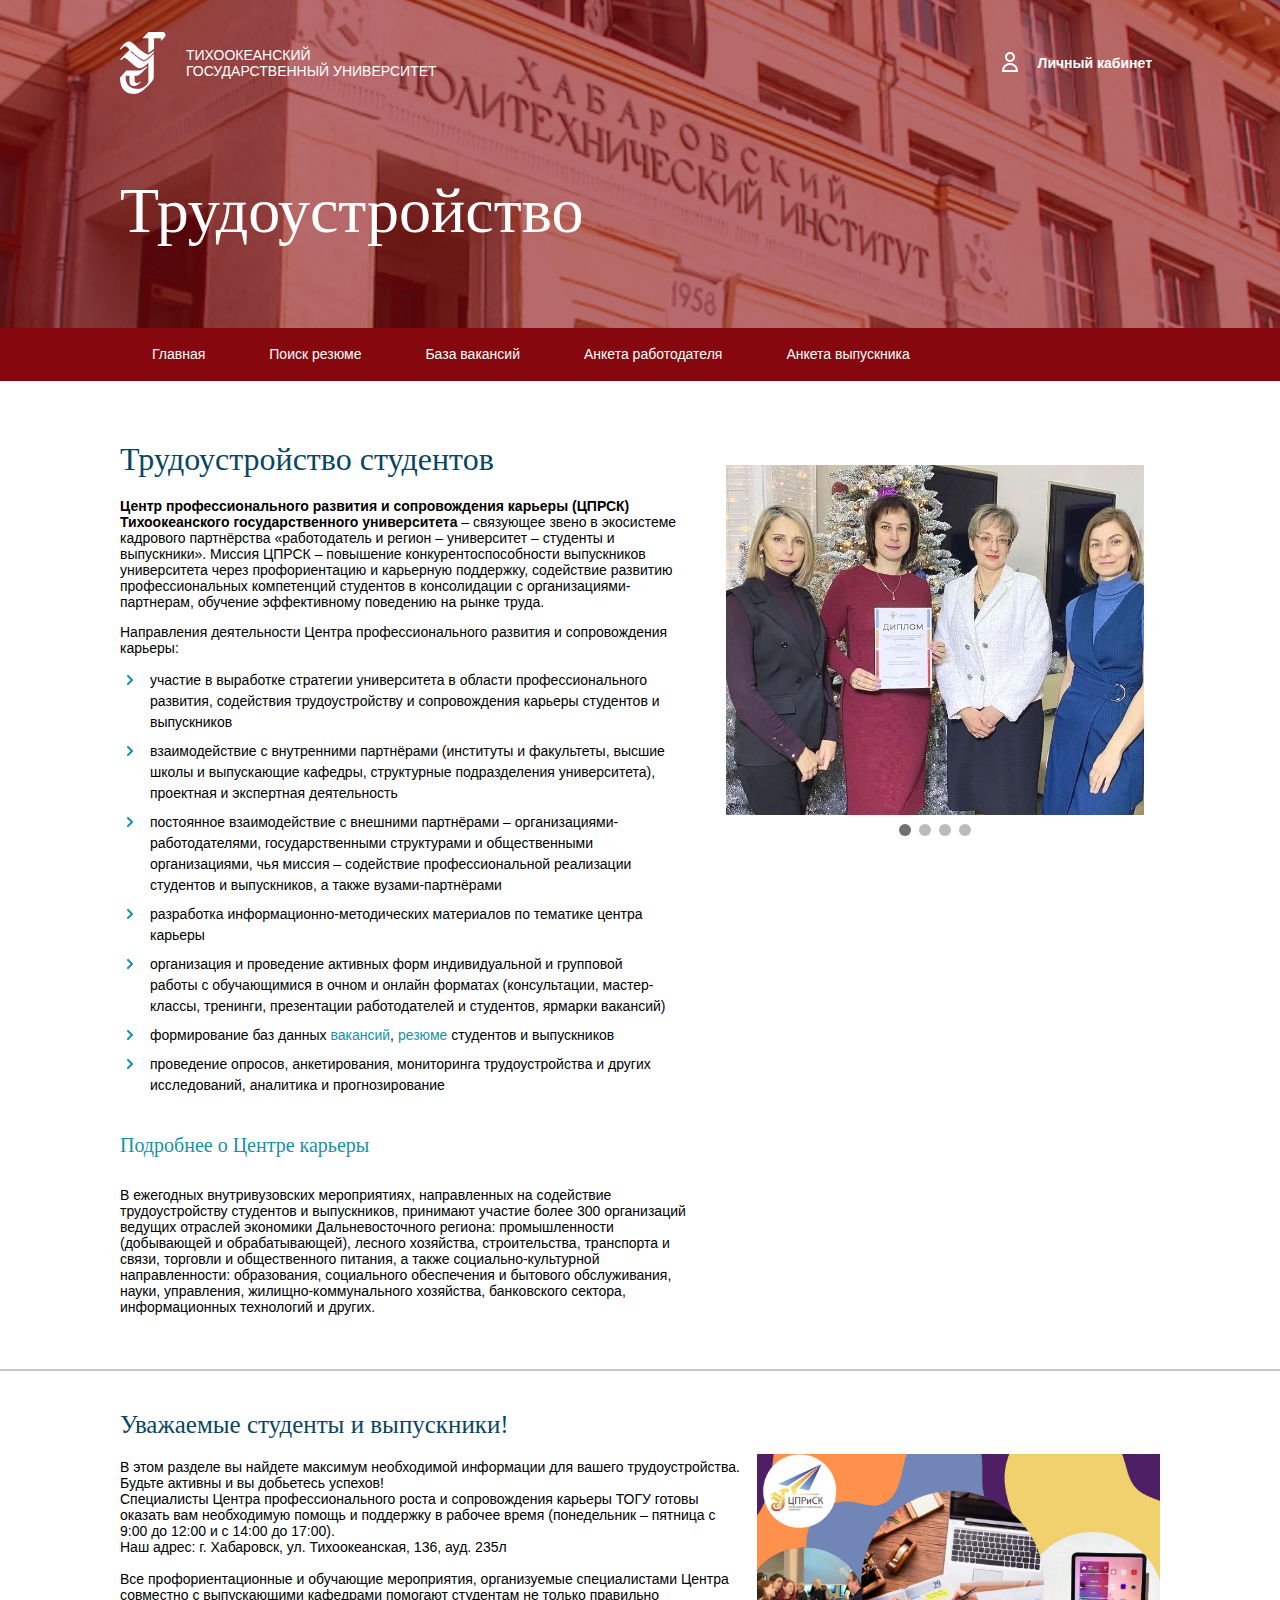
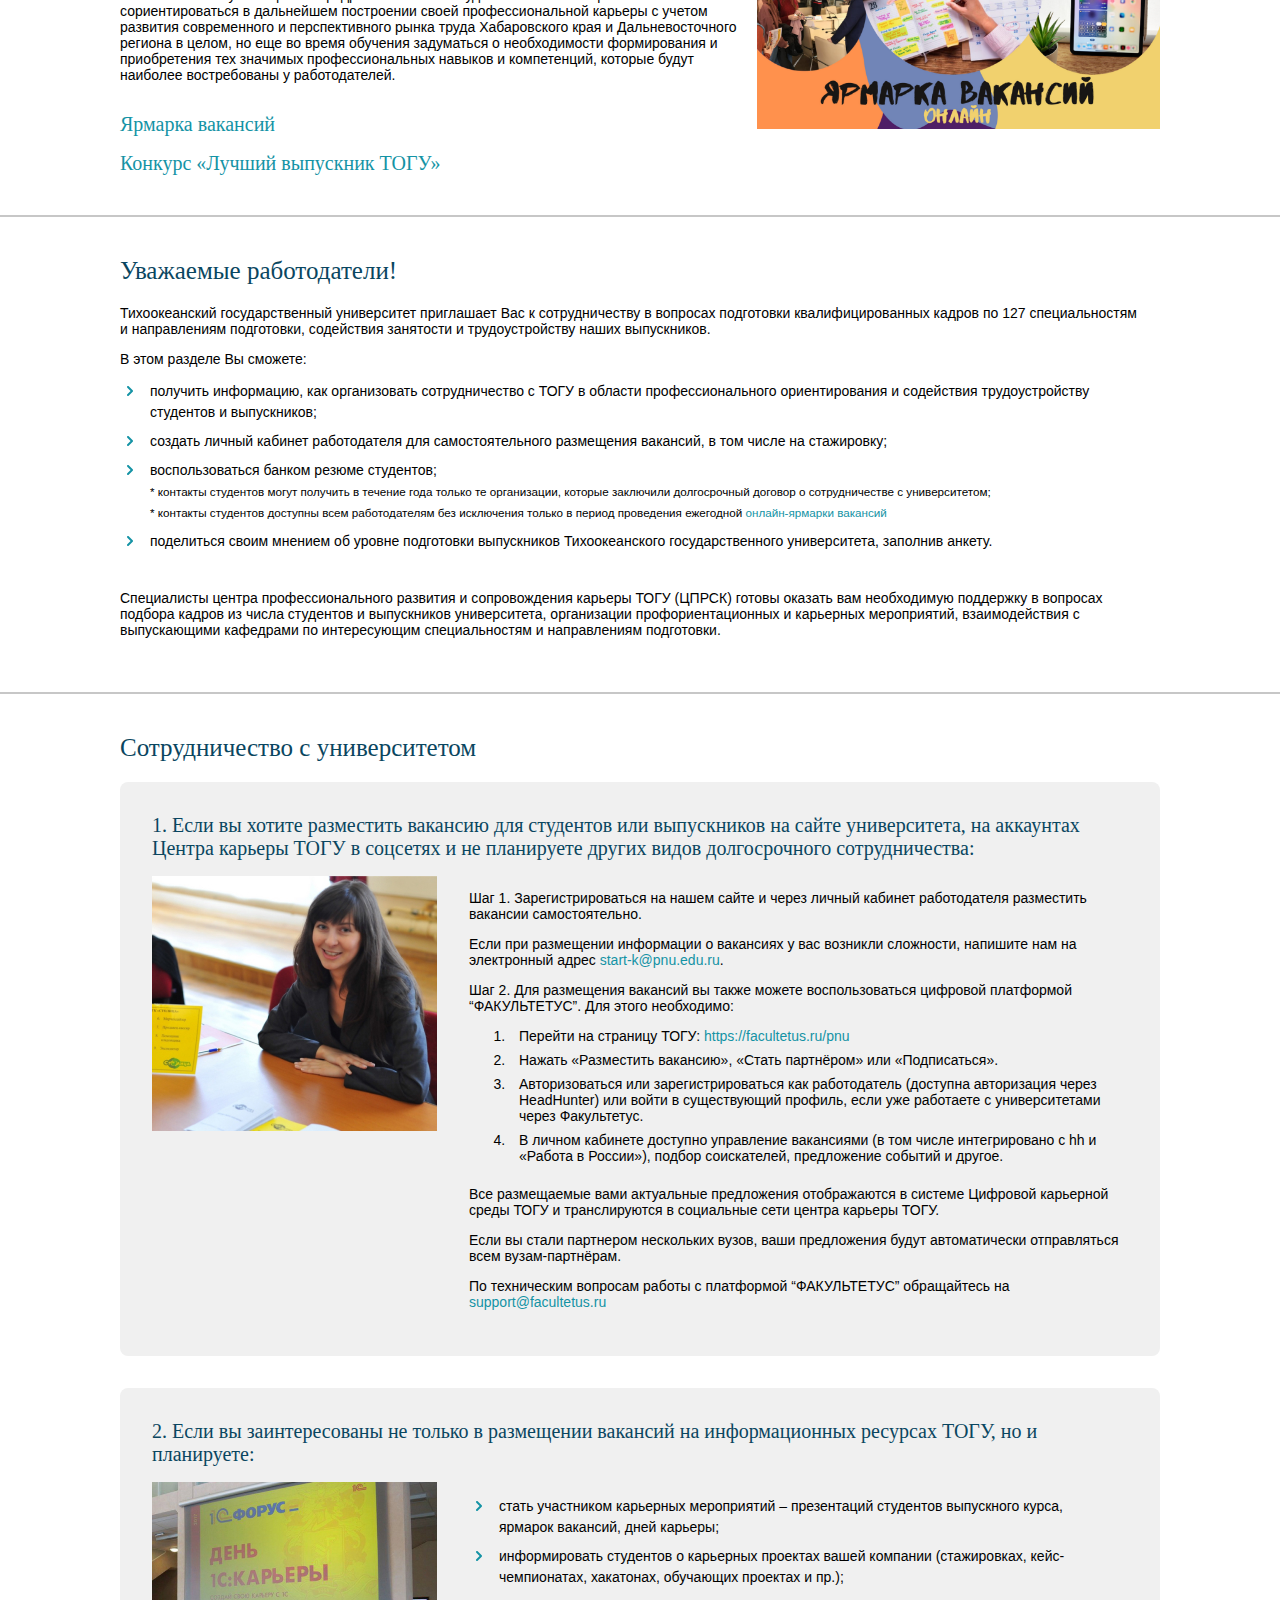
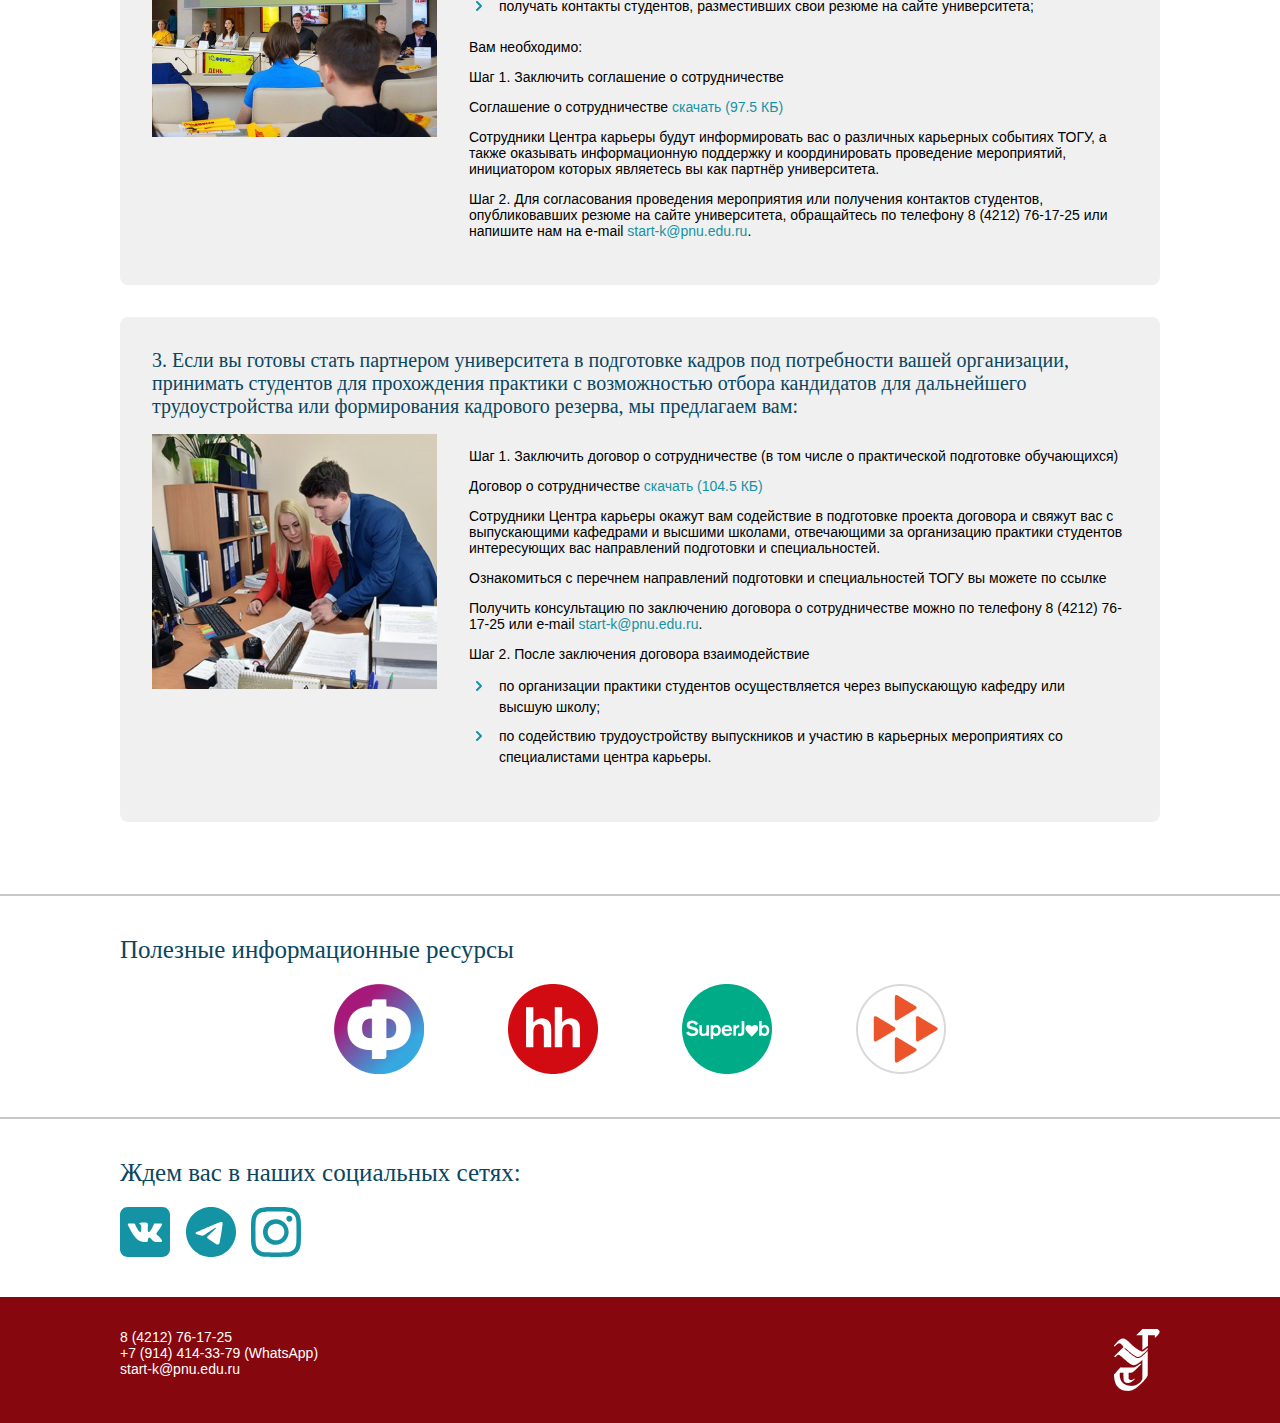
==== commit cb1b3e4d: "edit navigation - edit account pages - edit links - add survey-student.html complete - add vacancy-l" ====
--- a/index.html
+++ b/index.html
@@ -60,9 +60,9 @@
                     <a href="index.html" class="menu-link"><li class="menu-item">Главная</li></a>
                     <a href="login.html" class="menu-link"><li class="menu-item menu-login">Личный кабинет</li></a>
                     <a href="resume-search.html" class="menu-link"><li class="menu-item">Поиск резюме</li></a>
-                    <a href="" class="menu-link"><li class="menu-item">База вакансий</li></a>
+                    <a href="vacancy-list.html" class="menu-link"><li class="menu-item">База вакансий</li></a>
                     <a href="survey-employ.html" class="menu-link"><li class="menu-item">Анкета работодателя</li></a>
-                    <a href="" target="_blank" class="menu-link"><li class="menu-item">Анкета выпускника</li></a>
+                    <a href="survey-student.html" class="menu-link"><li class="menu-item">Анкета выпускника</li></a>
                 </ul>
             </div>
         </div>
--- a/css/styles.css
+++ b/css/styles.css
@@ -50,14 +50,14 @@
     font-size: 32px;
     color: #0A4660;
     font-weight: normal;
-    margin: 0 0 32px 0;
+    margin: 0 0 20px 0;
 }
 h5 {
     font-family: Georgia, serif;
     font-size: 25px;
     color: #0A4660;
     font-weight: normal;
-    margin: 0 0 32px 0;
+    margin: 0 0 20px 0;
 }
 h6 {
     font-family: Georgia, serif;
@@ -163,7 +163,7 @@
 }
 
 td, th {
-    text-align: center;
+    text-align: left;
     padding: 8px;
     font-family: inherit;
     font-size: inherit;
